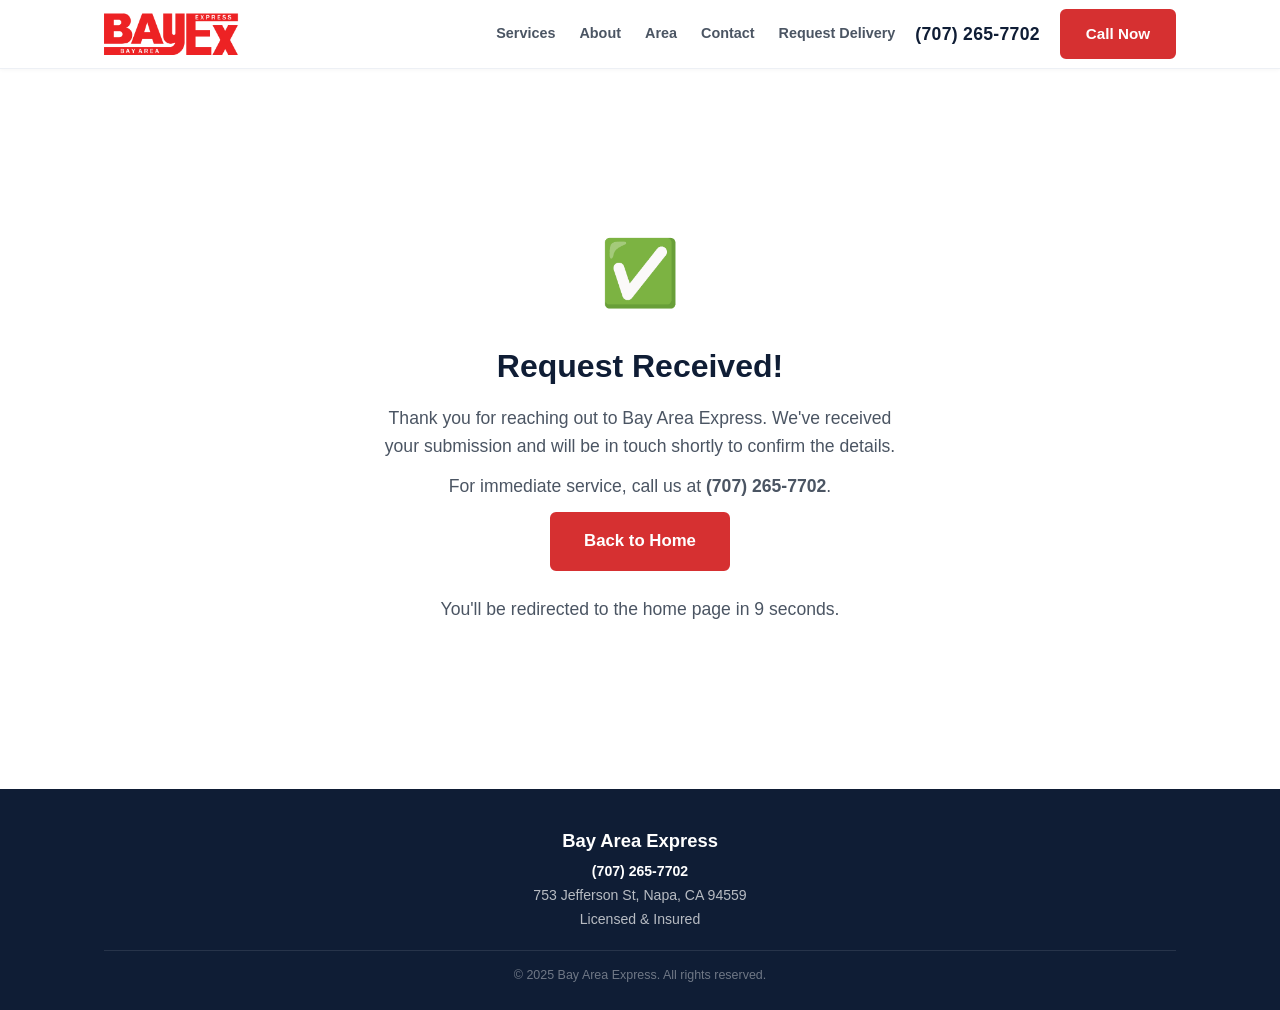
==== confirmation.html @ 74f1788a "Add confirmation page with auto-redirect after form submission Co-Authored-By: Claude Opus 4.6 (1M c" ====
<!DOCTYPE html>
<html lang="en">
<head>
  <meta charset="UTF-8">
  <meta name="viewport" content="width=device-width, initial-scale=1.0">
  <title>Request Received – Bay Area Express</title>
  <link rel="stylesheet" href="styles.css">
  <style>
    .confirmation {
      min-height: 80vh;
      display: flex;
      align-items: center;
      justify-content: center;
      text-align: center;
      padding: 40px 20px;
    }
    .confirmation-card {
      max-width: 520px;
    }
    .confirmation-icon {
      font-size: 64px;
      margin-bottom: 16px;
    }
    .confirmation-card h1 {
      font-size: 2rem;
      color: var(--navy);
      margin-bottom: 12px;
    }
    .confirmation-card p {
      font-size: 1.1rem;
      color: var(--gray-600);
      line-height: 1.6;
      margin-bottom: 12px;
    }
    .redirect-note {
      font-size: 0.9rem;
      color: var(--gray-400);
      margin-top: 24px;
    }
  </style>
</head>
<body>

  <!-- ========== STICKY HEADER ========== -->
  <header class="header" id="header">
    <div class="container header-inner">
      <a href="index.html" class="logo">
        <img src="bayex_logo.svg" alt="Bay Area Express" class="logo-img">
      </a>
      <nav class="nav" id="nav">
        <a href="index.html#services">Services</a>
        <a href="index.html#about">About</a>
        <a href="index.html#area">Area</a>
        <a href="index.html#contact">Contact</a>
        <a href="request.html">Request Delivery</a>
      </nav>
      <a href="tel:+17072657702" class="header-phone">(707) 265-7702</a>
      <a href="tel:+17072657702" class="btn btn-accent header-cta">Call Now</a>
      <button class="mobile-toggle" id="mobileToggle" aria-label="Open menu">
        <span></span><span></span><span></span>
      </button>
    </div>
  </header>

  <!-- ========== CONFIRMATION ========== -->
  <section class="confirmation">
    <div class="confirmation-card">
      <div class="confirmation-icon">&#9989;</div>
      <h1>Request Received!</h1>
      <p>Thank you for reaching out to Bay Area Express. We've received your submission and will be in touch shortly to confirm the details.</p>
      <p>For immediate service, call us at <a href="tel:+17072657702"><strong>(707) 265-7702</strong></a>.</p>
      <a href="index.html" class="btn btn-accent btn-lg">Back to Home</a>
      <p class="redirect-note">You'll be redirected to the home page in <span id="countdown">10</span> seconds.</p>
    </div>
  </section>

  <!-- ========== FOOTER ========== -->
  <footer class="footer">
    <div class="container footer-inner">
      <div class="footer-main">
        <p class="footer-brand">Bay Area Express</p>
        <p><a href="tel:+17072657702">(707) 265-7702</a></p>
        <p>753 Jefferson St, Napa, CA 94559</p>
        <p>Licensed &amp; Insured</p>
      </div>
      <div class="footer-bottom">
        <p>&copy; 2025 Bay Area Express. All rights reserved.</p>
      </div>
    </div>
  </footer>

  <script>
    // Countdown and redirect
    var seconds = 10;
    var countdownEl = document.getElementById('countdown');
    var timer = setInterval(function () {
      seconds--;
      countdownEl.textContent = seconds;
      if (seconds <= 0) {
        clearInterval(timer);
        window.location.href = 'index.html';
      }
    }, 1000);

    // Mobile nav toggle
    var toggle = document.getElementById('mobileToggle');
    var nav = document.getElementById('nav');
    toggle.addEventListener('click', function () { nav.classList.toggle('open'); });
  </script>
</body>
</html>
---- styles.css ----
/* =============================================================
   Bay Area Express — Styles
   Modern, clean, service-first courier website.
   Colors: dark navy text, white background, red accent.
   ============================================================= */

/* ===== Reset ===== */
*, *::before, *::after {
  margin: 0;
  padding: 0;
  box-sizing: border-box;
}

/* ===== Variables ===== */
:root {
  --navy:       #0f1d35;
  --navy-mid:   #1b2d4f;
  --navy-light: #263c5f;
  --red:        #d63031;
  --red-dark:   #b71c1c;
  --blue:       #2b6cb0;
  --gray-50:    #f8f9fb;
  --gray-100:   #edf0f5;
  --gray-200:   #d6dae3;
  --gray-400:   #9ca3af;
  --gray-600:   #4b5563;
  --gray-800:   #1f2937;
  --white:      #ffffff;
  --font:       -apple-system, 'Segoe UI', Helvetica, Arial, sans-serif;
  --section-py: 80px;
  --radius:     6px;
}

html { scroll-behavior: smooth; }

body {
  font-family: var(--font);
  color: var(--navy);
  background: var(--white);
  line-height: 1.6;
  -webkit-font-smoothing: antialiased;
}

img { max-width: 100%; display: block; }
a   { color: inherit; text-decoration: none; }
ul  { list-style: none; }

/* ===== Container ===== */
.container {
  max-width: 1120px;
  margin: 0 auto;
  padding: 0 24px;
}

/* ===== Buttons ===== */
.btn {
  display: inline-block;
  font-family: var(--font);
  font-weight: 600;
  font-size: 0.95rem;
  padding: 11px 24px;
  border-radius: var(--radius);
  border: 2px solid transparent;
  cursor: pointer;
  text-align: center;
  transition: background 0.2s, border-color 0.2s, color 0.2s;
}

.btn-primary {
  background: var(--navy);
  color: var(--white);
  border-color: var(--navy);
}
.btn-primary:hover {
  background: var(--navy-light);
  border-color: var(--navy-light);
}

.btn-accent {
  background: var(--red);
  color: var(--white);
  border-color: var(--red);
}
.btn-accent:hover {
  background: var(--red-dark);
  border-color: var(--red-dark);
}

.btn-outline-light {
  background: transparent;
  color: var(--white);
  border-color: rgba(255,255,255,0.5);
}
.btn-outline-light:hover {
  background: rgba(255,255,255,0.1);
  border-color: var(--white);
}

.btn-lg {
  padding: 14px 32px;
  font-size: 1.05rem;
}

/* ===== Section typography ===== */
.section-title {
  font-size: 1.9rem;
  font-weight: 700;
  letter-spacing: -0.3px;
  margin-bottom: 8px;
}

.section-sub {
  font-size: 1.05rem;
  color: var(--gray-600);
  margin-bottom: 40px;
}

/* Centered headings for grid sections */
.services .section-title,
.services .section-sub,
.how-it-works .section-title,
.how-it-works .section-sub,
.why-us .section-title,
.why-us .section-sub,
.area .section-title,
.area .section-sub,
.contact .section-title,
.contact .section-sub {
  text-align: center;
  max-width: 600px;
  margin-left: auto;
  margin-right: auto;
}

/* ========================================================
   HEADER — sticky, phone always visible
   ======================================================== */
.header {
  position: sticky;
  top: 0;
  z-index: 200;
  background: var(--white);
  border-bottom: 1px solid var(--gray-100);
  box-shadow: 0 1px 4px rgba(0,0,0,0.04);
}

.header-inner {
  display: flex;
  align-items: center;
  height: 68px;
  gap: 20px;
}

/* Logo */
.logo {
  display: flex;
  align-items: center;
  flex-shrink: 0;
}

.logo-img {
  height: 42px;
  width: auto;
}

/* Nav links */
.nav {
  display: flex;
  gap: 24px;
  margin-left: auto;
}

.nav a {
  font-size: 0.9rem;
  font-weight: 600;
  color: var(--gray-600);
  transition: color 0.2s;
}
.nav a:hover { color: var(--red); }

.nav-request {
  color: var(--red) !important;
  font-weight: 700 !important;
}
.nav-request:hover { color: var(--red-dark) !important; }

/* Active state for current page */
.nav-active {
  color: var(--red) !important;
  font-weight: 700 !important;
}

/* Phone number in header */
.header-phone {
  font-size: 1.1rem;
  font-weight: 700;
  color: var(--navy);
  letter-spacing: 0.3px;
  white-space: nowrap;
}

.header-cta { white-space: nowrap; }

/* Mobile toggle */
.mobile-toggle {
  display: none;
  flex-direction: column;
  gap: 5px;
  background: none;
  border: none;
  cursor: pointer;
  padding: 4px;
  margin-left: auto;
}
.mobile-toggle span {
  display: block;
  width: 22px;
  height: 2px;
  background: var(--navy);
  border-radius: 1px;
  transition: all 0.3s;
}

/* ========================================================
   HERO
   ======================================================== */
.hero {
  background: var(--navy);
  color: var(--white);
  text-align: center;
  padding: 80px 0 72px;
}

.hero h1 {
  font-size: 2.8rem;
  font-weight: 800;
  line-height: 1.15;
  letter-spacing: -0.5px;
  margin-bottom: 16px;
}

.hero-sub {
  font-size: 1.1rem;
  color: rgba(255,255,255,0.75);
  max-width: 560px;
  margin: 0 auto 36px;
  line-height: 1.7;
}

.hero-actions {
  display: flex;
  justify-content: center;
  gap: 14px;
  flex-wrap: wrap;
  margin-bottom: 52px;
}

/* Trust badges row */
.trust-row {
  display: flex;
  justify-content: center;
  flex-wrap: wrap;
  gap: 16px 32px;
  padding-top: 32px;
  border-top: 1px solid rgba(255,255,255,0.1);
}

.trust-badge {
  display: flex;
  align-items: center;
  gap: 8px;
  font-size: 0.88rem;
  font-weight: 500;
  color: rgba(255,255,255,0.8);
  background: rgba(255,255,255,0.06);
  padding: 8px 16px;
  border-radius: var(--radius);
}

.trust-icon { font-size: 1.05rem; }

/* ========================================================
   SERVICES
   ======================================================== */
.services {
  padding: var(--section-py) 0;
  background: var(--gray-50);
}

.services-grid {
  display: grid;
  grid-template-columns: repeat(3, 1fr);
  gap: 20px;
}

.service-card {
  background: var(--white);
  border: 1px solid var(--gray-200);
  border-radius: var(--radius);
  padding: 28px 24px;
  transition: box-shadow 0.2s, border-color 0.2s;
}
.service-card:hover {
  box-shadow: 0 4px 16px rgba(0,0,0,0.06);
  border-color: var(--gray-400);
}

.card-icon {
  font-size: 1.8rem;
  margin-bottom: 10px;
}

.service-card h3 {
  font-size: 1rem;
  font-weight: 700;
  margin-bottom: 4px;
}

.service-card p {
  font-size: 0.88rem;
  color: var(--gray-600);
  line-height: 1.5;
}

/* ========================================================
   HOW IT WORKS
   ======================================================== */
.how-it-works {
  padding: var(--section-py) 0;
}

.steps-row {
  display: flex;
  align-items: flex-start;
  justify-content: center;
  gap: 0;
  max-width: 800px;
  margin: 0 auto;
}

.step {
  flex: 1;
  text-align: center;
  padding: 0 20px;
}

.step-num {
  width: 48px;
  height: 48px;
  line-height: 48px;
  border-radius: 50%;
  background: var(--navy);
  color: var(--white);
  font-size: 1.2rem;
  font-weight: 700;
  margin: 0 auto 14px;
}

.step h3 {
  font-size: 1.05rem;
  font-weight: 700;
  margin-bottom: 6px;
}

.step p {
  font-size: 0.88rem;
  color: var(--gray-600);
  line-height: 1.5;
}

.step p a {
  color: var(--red);
  font-weight: 600;
}

.step-divider {
  width: 60px;
  height: 2px;
  background: var(--gray-200);
  flex-shrink: 0;
  margin-top: 24px;
}

/* ========================================================
   WHY CHOOSE US
   ======================================================== */
.why-us {
  padding: var(--section-py) 0;
  background: var(--gray-50);
}

.why-grid {
  display: grid;
  grid-template-columns: repeat(3, 1fr);
  gap: 20px;
  max-width: 900px;
  margin: 0 auto;
}

.why-card {
  text-align: center;
  padding: 28px 20px;
  background: var(--white);
  border: 1px solid var(--gray-200);
  border-radius: var(--radius);
}

.why-icon {
  font-size: 1.8rem;
  display: block;
  margin-bottom: 10px;
}

.why-card h3 {
  font-size: 0.95rem;
  font-weight: 700;
  margin-bottom: 4px;
}

.why-card p {
  font-size: 0.85rem;
  color: var(--gray-600);
  line-height: 1.5;
}

/* ========================================================
   ABOUT
   ======================================================== */
.about {
  padding: var(--section-py) 0;
}

.about-inner {
  display: grid;
  grid-template-columns: 1fr 1.2fr;
  gap: 48px;
  align-items: center;
}

.about-box {
  background: var(--navy);
  color: rgba(255,255,255,0.55);
  border-radius: var(--radius);
  width: 100%;
  aspect-ratio: 4 / 3;
  display: flex;
  flex-direction: column;
  align-items: center;
  justify-content: center;
  gap: 8px;
}
.about-box span { font-size: 3.5rem; }
.about-box p {
  font-size: 0.85rem;
  font-weight: 600;
  text-align: center;
  color: rgba(255,255,255,0.45);
}

.about-text .section-title { text-align: left; margin-left: 0; }

.about-text p {
  color: var(--gray-600);
  margin-bottom: 12px;
  line-height: 1.7;
  font-size: 0.95rem;
}

.about-text .btn { margin-top: 8px; }

/* ========================================================
   SERVICE AREA
   ======================================================== */
.area {
  padding: var(--section-py) 0;
  background: var(--gray-50);
}

.area-inner {
  display: grid;
  grid-template-columns: 1fr 1fr;
  gap: 48px;
  align-items: start;
}

.area-list ul {
  display: grid;
  grid-template-columns: 1fr 1fr;
  gap: 8px 28px;
}

.area-list li {
  font-size: 0.95rem;
  color: var(--gray-800);
  padding-left: 22px;
  position: relative;
}
.area-list li::before {
  content: '\2713';
  position: absolute;
  left: 0;
  color: var(--red);
  font-weight: 700;
}

.area-note {
  margin-top: 18px;
  font-size: 0.88rem;
  color: var(--gray-600);
}
.area-note a {
  color: var(--red);
  font-weight: 600;
}

.map-box {
  background: var(--gray-100);
  border: 1px solid var(--gray-200);
  border-radius: var(--radius);
  width: 100%;
  aspect-ratio: 4 / 3;
  display: flex;
  flex-direction: column;
  align-items: center;
  justify-content: center;
  gap: 6px;
  text-align: center;
}
.map-box span { font-size: 3rem; }
.map-box p {
  font-size: 0.9rem;
  font-weight: 600;
  color: var(--navy);
}
.map-box .map-sub {
  font-size: 0.78rem;
  color: var(--gray-400);
  font-weight: 400;
}

/* ========================================================
   CONTACT
   ======================================================== */
.contact {
  padding: var(--section-py) 0;
}

.contact-inner {
  display: grid;
  grid-template-columns: 1fr 1.5fr;
  gap: 48px;
  align-items: start;
}

.contact-block { margin-bottom: 24px; }

.contact-block h3 {
  font-size: 0.78rem;
  font-weight: 700;
  text-transform: uppercase;
  letter-spacing: 1px;
  color: var(--gray-400);
  margin-bottom: 4px;
}

.contact-block p {
  font-size: 0.95rem;
  color: var(--navy);
  line-height: 1.6;
}

.contact-phone {
  font-size: 1.4rem;
  font-weight: 700;
  color: var(--red);
  display: block;
  margin-top: 4px;
}
.contact-phone:hover { text-decoration: underline; }

.contact-block a {
  color: var(--red);
}
.contact-block a:hover { text-decoration: underline; }

/* Form */
.contact-form {
  display: flex;
  flex-direction: column;
  gap: 14px;
}

.form-row {
  display: grid;
  grid-template-columns: 1fr 1fr;
  gap: 14px;
}

.form-group {
  display: flex;
  flex-direction: column;
  gap: 4px;
}

.form-group label {
  font-size: 0.82rem;
  font-weight: 600;
  color: var(--navy);
}

.req { color: var(--red); }

.form-group input,
.form-group textarea {
  font-family: var(--font);
  font-size: 0.95rem;
  padding: 10px 14px;
  border: 1px solid var(--gray-200);
  border-radius: var(--radius);
  background: var(--white);
  color: var(--navy);
  transition: border-color 0.2s;
}
.form-group input:focus,
.form-group textarea:focus {
  outline: none;
  border-color: var(--blue);
  box-shadow: 0 0 0 3px rgba(43,108,176,0.1);
}

.contact-form .btn { align-self: flex-start; }

/* ========================================================
   FOOTER
   ======================================================== */
.footer {
  background: var(--navy);
  color: rgba(255,255,255,0.7);
  padding: 36px 0 24px;
  text-align: center;
  font-size: 0.88rem;
  line-height: 1.7;
}

.footer-brand {
  font-size: 1.15rem;
  font-weight: 700;
  color: var(--white);
  margin-bottom: 4px;
}

.footer-main a {
  color: var(--white);
  font-weight: 600;
}

.footer-bottom {
  margin-top: 18px;
  padding-top: 14px;
  border-top: 1px solid rgba(255,255,255,0.1);
  font-size: 0.78rem;
  color: rgba(255,255,255,0.4);
}

/* ========================================================
   TOAST (form feedback)
   ======================================================== */
.toast {
  position: fixed;
  bottom: 24px;
  left: 50%;
  transform: translateX(-50%) translateY(80px);
  background: var(--navy);
  color: var(--white);
  padding: 12px 24px;
  border-radius: var(--radius);
  font-size: 0.95rem;
  font-weight: 500;
  box-shadow: 0 4px 20px rgba(0,0,0,0.2);
  opacity: 0;
  transition: all 0.3s ease;
  z-index: 9999;
}
.toast.show {
  transform: translateX(-50%) translateY(0);
  opacity: 1;
}

/* ========================================================
   RESPONSIVE — Tablet
   ======================================================== */
@media (max-width: 900px) {
  .hero h1 { font-size: 2.1rem; }
  .services-grid { grid-template-columns: 1fr 1fr; }
  .why-grid { grid-template-columns: 1fr 1fr; }

  .about-inner,
  .area-inner,
  .contact-inner {
    grid-template-columns: 1fr;
  }

  .about-visual { order: -1; }
  .header-phone { display: none; }
}

/* ========================================================
   RESPONSIVE — Mobile
   ======================================================== */
@media (max-width: 640px) {
  :root { --section-py: 56px; }

  /* Hide desktop nav + CTA, show hamburger */
  .nav, .header-cta, .header-phone { display: none; }
  .mobile-toggle { display: flex; }

  /* Mobile nav open */
  .nav.open {
    display: flex;
    flex-direction: column;
    position: absolute;
    top: 68px;
    left: 0;
    right: 0;
    background: var(--white);
    padding: 16px 24px;
    border-bottom: 1px solid var(--gray-100);
    box-shadow: 0 4px 12px rgba(0,0,0,0.06);
    gap: 12px;
  }

  .hero h1 { font-size: 1.8rem; }
  .section-title { font-size: 1.5rem; }

  .services-grid { grid-template-columns: 1fr; }
  .why-grid { grid-template-columns: 1fr; }
  .form-row { grid-template-columns: 1fr; }
  .area-list ul { grid-template-columns: 1fr; }

  /* Stack how-it-works vertically */
  .steps-row {
    flex-direction: column;
    align-items: center;
    gap: 24px;
  }
  .step-divider {
    width: 2px;
    height: 24px;
    margin: 0;
  }
  .step { padding: 0; }

  .trust-row { gap: 10px 16px; }
  .trust-badge {
    font-size: 0.8rem;
    padding: 6px 12px;
  }
}

/* ========================================================
   PAGE HERO — request.html and other inner pages
   ======================================================== */
.page-hero {
  background: var(--navy);
  color: var(--white);
  padding: 52px 0 44px;
}

.page-hero h1 {
  font-size: 2rem;
  font-weight: 800;
  letter-spacing: -0.3px;
  margin-bottom: 10px;
}

.page-hero p {
  font-size: 1rem;
  color: rgba(255,255,255,0.72);
  max-width: 520px;
  line-height: 1.65;
}

.page-hero p a {
  color: var(--white);
  font-weight: 700;
  text-decoration: underline;
}

/* ========================================================
   DELIVERY REQUEST FORM PAGE
   ======================================================== */
.request-section {
  padding: var(--section-py) 0;
}

.request-inner {
  display: grid;
  grid-template-columns: 280px 1fr;
  gap: 48px;
  align-items: start;
}

/* Side info panel */
.request-info-block {
  margin-bottom: 24px;
}

.request-info-block h3 {
  font-size: 0.78rem;
  font-weight: 700;
  text-transform: uppercase;
  letter-spacing: 1px;
  color: var(--gray-400);
  margin-bottom: 4px;
}

.request-info-block p {
  font-size: 0.95rem;
  color: var(--navy);
  line-height: 1.6;
}

.request-info-block a {
  color: var(--red);
}
.request-info-block a:hover { text-decoration: underline; }

.request-tip {
  background: #fff8e1;
  border: 1px solid #ffe082;
  border-radius: var(--radius);
  padding: 12px 14px;
  font-size: 0.85rem;
  color: var(--gray-800);
  line-height: 1.5;
  margin-top: 8px;
}

.tip-icon {
  margin-right: 4px;
}

/* Form fieldsets */
.delivery-form {
  display: flex;
  flex-direction: column;
  gap: 28px;
}

.form-section {
  border: 1px solid var(--gray-200);
  border-radius: var(--radius);
  padding: 24px 24px 20px;
  display: flex;
  flex-direction: column;
  gap: 14px;
}

.form-section legend {
  font-size: 0.82rem;
  font-weight: 700;
  text-transform: uppercase;
  letter-spacing: 1px;
  color: var(--gray-400);
  padding: 0 6px;
}

.form-group select {
  font-family: var(--font);
  font-size: 0.95rem;
  padding: 10px 14px;
  border: 1px solid var(--gray-200);
  border-radius: var(--radius);
  background: var(--white);
  color: var(--navy);
  transition: border-color 0.2s;
  appearance: none;
  background-image: url("data:image/svg+xml,%3Csvg xmlns='http://www.w3.org/2000/svg' width='12' height='8' viewBox='0 0 12 8'%3E%3Cpath d='M1 1l5 5 5-5' stroke='%239ca3af' stroke-width='1.5' fill='none' stroke-linecap='round'/%3E%3C/svg%3E");
  background-repeat: no-repeat;
  background-position: right 14px center;
  padding-right: 36px;
  cursor: pointer;
}

.form-group select:focus {
  outline: none;
  border-color: var(--blue);
  box-shadow: 0 0 0 3px rgba(43,108,176,0.1);
}

.form-actions {
  display: flex;
  flex-direction: column;
  gap: 10px;
}

.form-disclaimer {
  font-size: 0.82rem;
  color: var(--gray-400);
  line-height: 1.5;
}

/* ========================================================
   RESPONSIVE — request page
   ======================================================== */
@media (max-width: 900px) {
  .request-inner {
    grid-template-columns: 1fr;
  }
}

@media (max-width: 640px) {
  .page-hero h1 { font-size: 1.6rem; }
  .form-section { padding: 18px 16px 14px; }
}
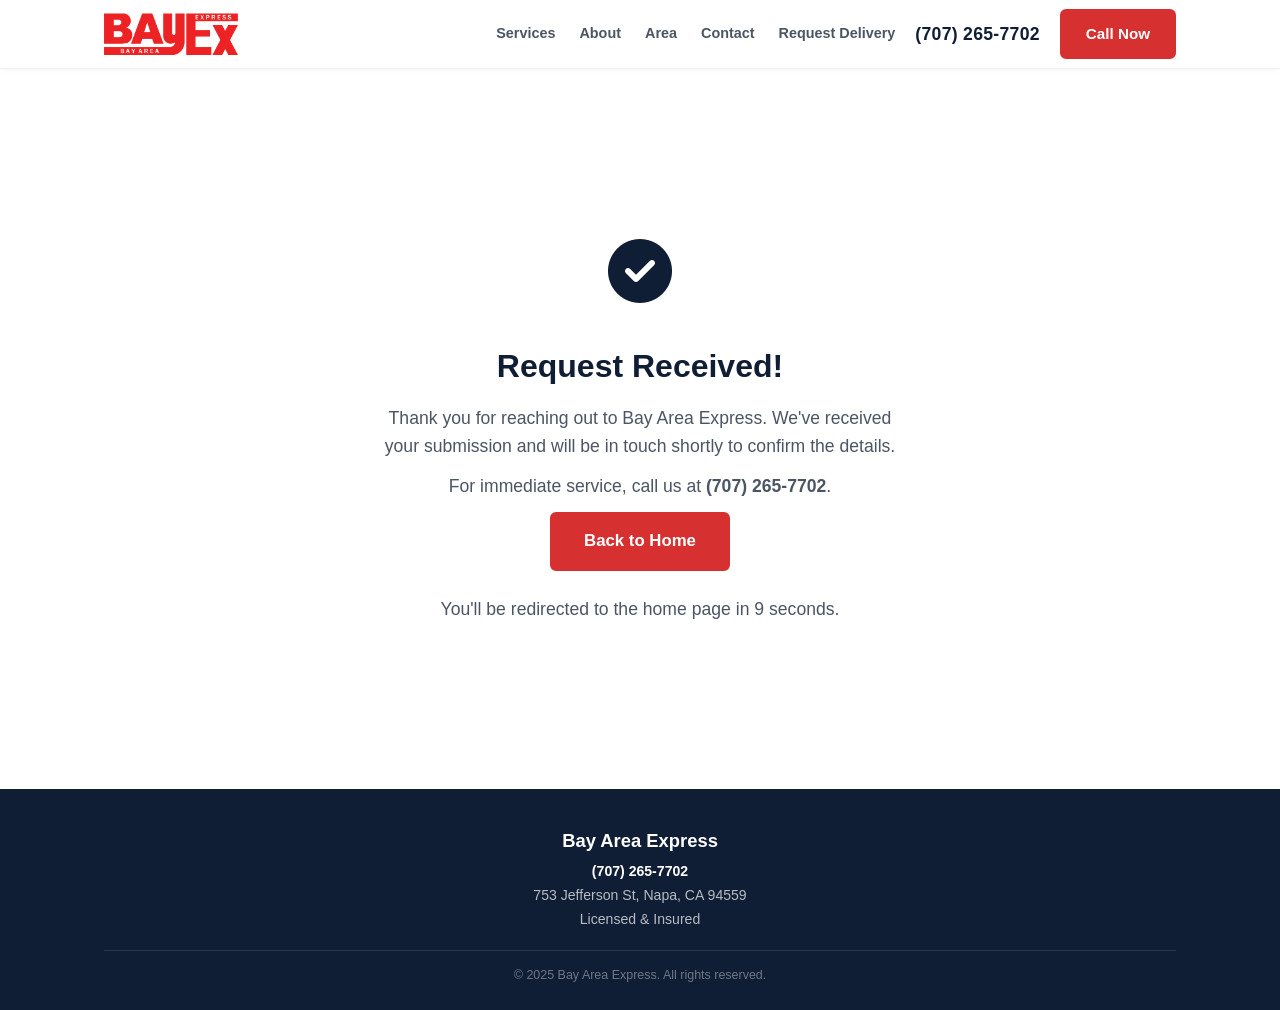
==== commit b042bba0: "Text Edits, rearanging and changing of icons. Simlification" ====
--- a/confirmation.html
+++ b/confirmation.html
@@ -5,6 +5,7 @@
   <meta name="viewport" content="width=device-width, initial-scale=1.0">
   <title>Request Received – Bay Area Express</title>
   <link rel="stylesheet" href="styles.css">
+  <link rel="stylesheet" href="https://cdnjs.cloudflare.com/ajax/libs/font-awesome/6.5.1/css/all.min.css">
   <style>
     .confirmation {
       min-height: 80vh;
@@ -65,7 +66,7 @@
   <!-- ========== CONFIRMATION ========== -->
   <section class="confirmation">
     <div class="confirmation-card">
-      <div class="confirmation-icon">&#9989;</div>
+      <div class="confirmation-icon"><i class="fa-solid fa-circle-check"></i></div>
       <h1>Request Received!</h1>
       <p>Thank you for reaching out to Bay Area Express. We've received your submission and will be in touch shortly to confirm the details.</p>
       <p>For immediate service, call us at <a href="tel:+17072657702"><strong>(707) 265-7702</strong></a>.</p>
--- a/styles.css
+++ b/styles.css
@@ -18,7 +18,7 @@
   --navy-light: #263c5f;
   --red:        #d63031;
   --red-dark:   #b71c1c;
-  --blue:       #2b6cb0;
+  --blue:       #6b7280;
   --gray-50:    #f8f9fb;
   --gray-100:   #edf0f5;
   --gray-200:   #d6dae3;
@@ -625,7 +625,7 @@
 .form-group textarea:focus {
   outline: none;
   border-color: var(--blue);
-  box-shadow: 0 0 0 3px rgba(43,108,176,0.1);
+  box-shadow: 0 0 0 3px rgba(107,114,128,0.15);
 }
 
 .contact-form .btn { align-self: flex-start; }
@@ -885,7 +885,7 @@
 .form-group select:focus {
   outline: none;
   border-color: var(--blue);
-  box-shadow: 0 0 0 3px rgba(43,108,176,0.1);
+  box-shadow: 0 0 0 3px rgba(107,114,128,0.15);
 }
 
 .form-actions {
